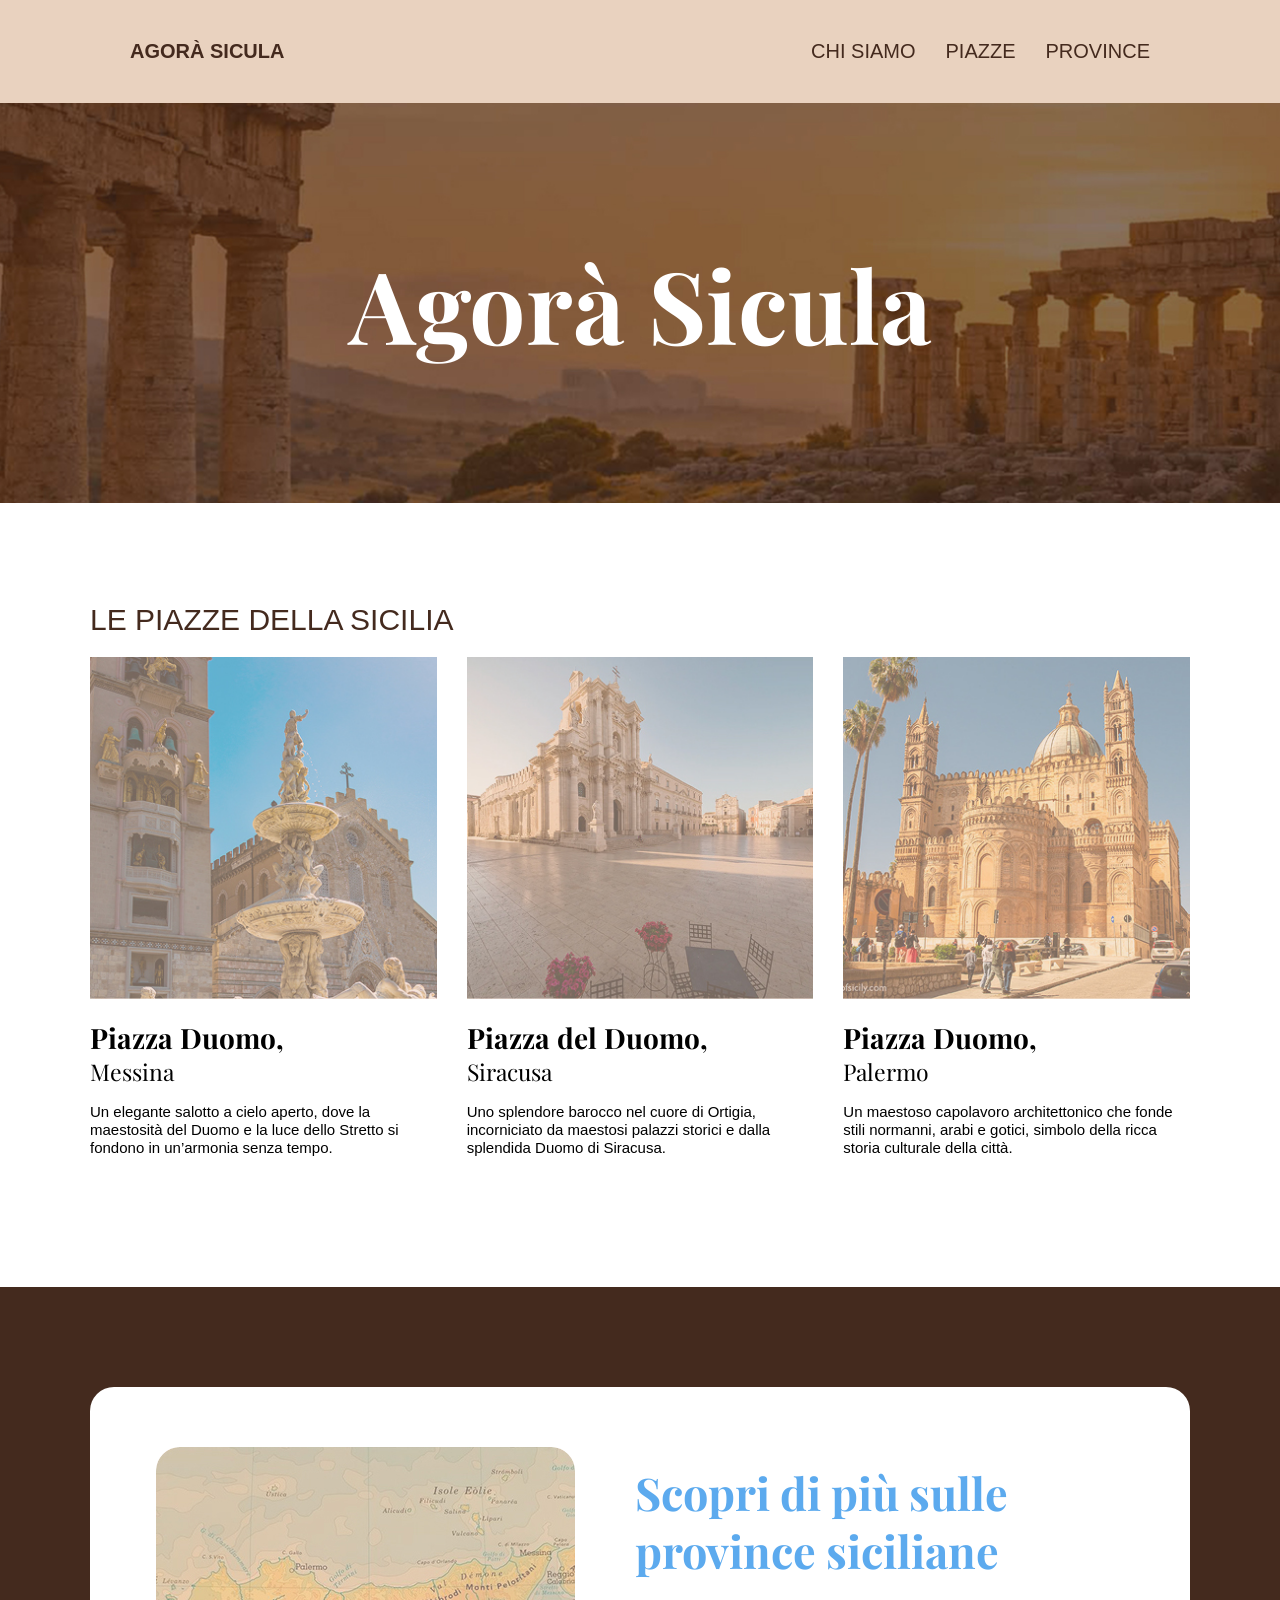
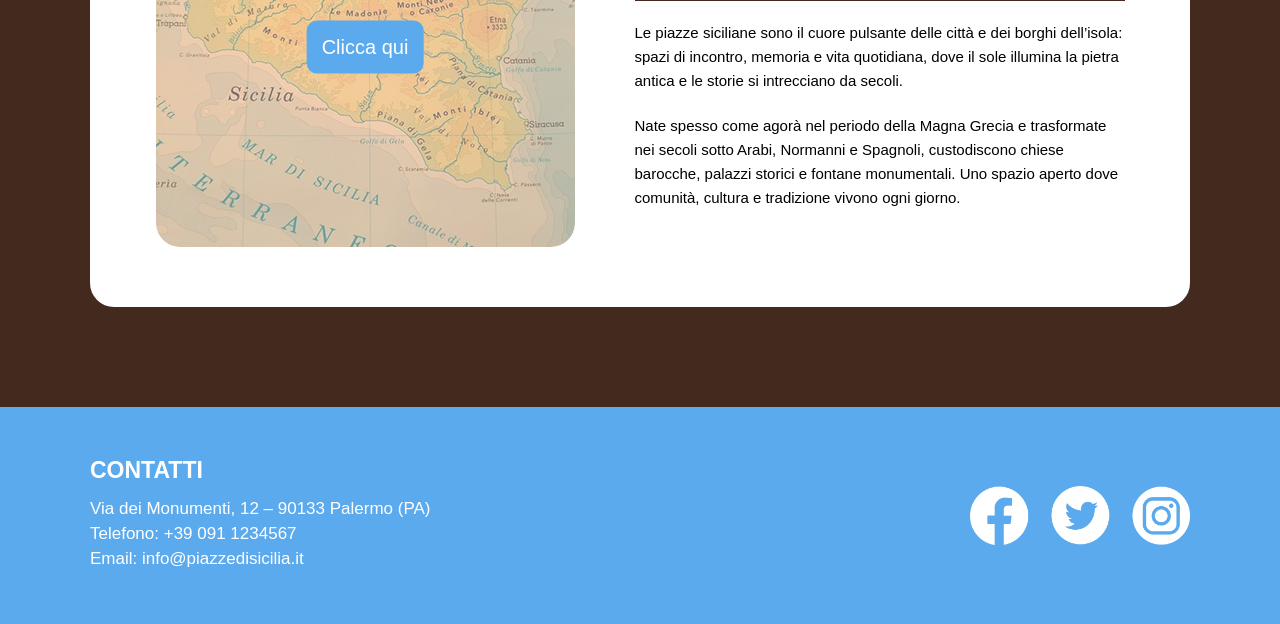
==== index.html @ 69403a04 "Initial commit" ====
<!DOCTYPE html>
<html lang="en">
<head>
    <meta charset="UTF-8">
    <meta name="viewport" content="width=device-width, initial-scale=1.0">
    <title>Agorà Sicula</title>
    <link rel="stylesheet" href="css/style.css">
    <link rel="preconnect" href="https://fonts.googleapis.com">
    <link rel="preconnect" href="https://fonts.gstatic.com" crossorigin>
    <link href="https://fonts.googleapis.com/css2?family=Playfair+Display:ital,wght@0,400..900;1,400..900&display=swap" rel="stylesheet">
</head>
<body>
    <header>    
        <div class="textheader">
            <p><a href="index.html">Agorà Sicula</a></p>
        <nav>
            <ul>
                <li><a href="contatti.html">chi siamo</a></li>
                <li><a href="piazze.html">piazze</a></li>
                <li><a href="province.html">province</a></li>
            </ul>
        </nav> 
        </div>
    </header>
    <main>
        <section class="hero">
         <div class="hero_img">
                <img src="img/hero.jpg" alt="">
            </div>
            <div class="hero_text">
                <h1>Agorà Sicula</h1>
            </div>
        </section>
        <section class="cardhome">
            <h1>Le piazze della Sicilia</h1>
           <div class="card_contenitore">
             <div class="card_item">
                 <div class="card_img">
                        <img src="img/fotohome1.jpg" alt="">
                    </div>
                    <div class="card_text">
                        <h2>Piazza Duomo,</h2>
                        <h3>Messina</h3>
                        <p>Un elegante salotto a cielo aperto, dove la maestosità del Duomo e la luce dello Stretto si fondono in un’armonia senza tempo.</p>
                    </div>
            </div>
             <div class="card_item">
                    <div class="card_img">
                        <img src="img/fotohome2.jpg" alt="">
                    </div>
                    <div class="card_text">
                        <h2>Piazza del Duomo,</h2>
                        <h3>Siracusa</h3>
                        <p>Uno splendore barocco nel cuore di Ortigia, incorniciato da maestosi palazzi storici e dalla splendida Duomo di Siracusa.</p>
                    </div>
                    </div>  
                    <div class="card_item">
                    <div class="card_img">
                        <img src="img/fotohome3.jpg" alt="">
                    </div>
                    <div class="card_text">
                        <h2>Piazza Duomo,</h2>
                        <h3>Palermo</h3>
                        <p>Un maestoso capolavoro architettonico che fonde stili normanni, arabi e gotici, simbolo della ricca storia culturale della città.</p>
                    </div>
           </div>
        </section>
        <section class="info">
            <div class="info_contenitore">
            <div class="info_img">
                <img src="img/CartinaSicilia.jpg" alt="">
                <a href="province.html">Clicca qui</a>
            </div>
            <div class="info_text">
                <h2>Scopri di più sulle province siciliane</h2>
                    <p>Le piazze siciliane sono il cuore pulsante delle città e dei borghi dell’isola: spazi di incontro, memoria e vita quotidiana, dove il sole illumina la pietra antica e le storie si intrecciano da secoli.</p>
                    <p>Nate spesso come agorà nel periodo della Magna Grecia e trasformate nei secoli sotto Arabi, Normanni e Spagnoli, custodiscono chiese barocche, palazzi storici e fontane monumentali. Uno spazio aperto dove comunità, cultura e tradizione vivono ogni giorno.</p>
            </div>
            </div>
        </section>
    </main>
    <footer>
        <div class="footer_contenitore">
            <div class="footer_text">
            <h3>Contatti</h3>
            <p>Via dei Monumenti, 12 – 90133 Palermo (PA)</p>
            <p>Telefono: +39 091 1234567</p>
            <p> Email: info@piazzedisicilia.it</p>
        </div>
            <img src="img/icone.png" alt="">
        </div>
    </footer>
</body>
</html>
---- css/style.css ----
html{
    box-sizing: border-box;
    overscroll-behavior: none;
}

*, *::before, *::after{
    box-sizing: inherit;
}

body{
    margin: 0;
    font-family: Arial, Helvetica, sans-serif;
}

h1, h2, h3, h4, h5, h6, p, ul, ol {
    margin: 0;
    padding: 0;
}

img {
    max-width: 100%;
    display: block;
}

header{
    max-width: 100%;
    background-color: #E9D2BF;
    text-transform: uppercase;
}

a:hover{
    color: #ffffff;
}

.textheader{
    max-width: 1100px;
    margin: 0 auto;
    display: flex;
    justify-content: space-between;
    padding:40px;
    color: #442A1E;
}
header p{
    margin: 0;
    font-size: 20px;
    font-weight: bolder;
}

header nav ul {
    margin: 0;
    padding: 0;
    list-style: none;
    display: flex;
    gap: 30px;
    font-size: 20px;
}

header a {
    color: #442A1E;
    text-decoration: none;
}

.hero {
    position: relative;
    margin-bottom: 100px;
}

.hero_text {
    position: absolute;
    top:0%;
    left: 0%;
    display: flex;
    width: 100%;
    height: 100%;
    justify-content: center;
    align-items: center;
}

.hero_text h1{
    font-family: "Playfair Display", serif;
    font-weight: 700;
    color: #ffffff;
    font-size: 100px;
}

.hero_img img {
    height: 400px;
    width: 100%;
    object-fit: cover;
    object-position: top;
}

.hero_due{
    max-width: 1100px;
    margin: 80px auto;
    position: relative;
}

.hero_due_text{
    font-family: "Playfair Display", serif;
    font-weight: 700;
    font-size: 45px;
    position: absolute;
    top:0%;
    left: 0%;
    display: flex;
    width: 100%;
    height: 100%;
    justify-content: center;
    align-items: center;
    color: white;
}

.hero_due_img img{
    border-radius: 24px;
}

.hero_tre {
    position: relative;
}

.hero_tre_text {
    position: absolute;
    top:0%;
    left: 0%;
    width: 100%;
    height: 100%;
    display: flex;
    flex-direction: column;
    justify-content: center;
    align-items: center;
}

.hero_tre_text h1{
    font-family: "Playfair Display", serif;
    font-weight: 700;
    color: #ffffff;
    font-size: 80px;
    line-height: 1.1;
    margin: 0;
}

.hero_tre_text h2{
    font-family: "Playfair Display", serif;
    font-weight: 400;
    color: #ffffff;
    font-size: 70px;
    line-height: 1.1;
    margin: 0;
}

.divider{
    max-width:1100px;
    margin:100px auto;
    border-top:2px solid #442A1E;
}

.cardhome{
    max-width: 1100px;
    margin: 0 auto;
}

.cardhome h1{
    text-transform: uppercase;
    padding: 0px 0 20px 0;
    font-size: 30px;
    font-weight: lighter;
    color: #442A1E;
}

.card_contenitore {
    display: grid;
    grid-template-columns: repeat(3, 1fr);  
    gap: 30px;
    margin-bottom: 100px;
}

.card_text{
   padding: 20px 0 30px 0;
   margin: 0;
}

.card_text h2{
    font-family: "Playfair Display", serif;
    font-weight: 700;
    font-size: 28px;
}

.card_text h3{
    font-family: "Playfair Display", serif;
    font-weight: 400;
    font-size: 23px;
}

.card_text p {
    font-size: 15px;
    line-height: 1.2;
    margin-top: 1rem;
}

.card_img{
    position: relative;
}

.card_img a{ 
    position: absolute;
    bottom: 10px;
    left: 10px;
    z-index: 1;
    background-color: #5CAAEE;
    font-size: 15px;
    padding: 5px 15px;
    color: #ffffff;
    text-decoration: none;
}

.card_img a:hover {
    color: #442A1E;
}

.content_province{
    max-width: 1100px;
    margin: 0 auto;
    margin-bottom:100px;
}

.content_province_container{
    display: grid;
    grid-template-columns: repeat(2, 1fr);
    gap: 30px;
}

.content_province_text h1{
    font-family: "Playfair Display", serif;
    font-size: 36px;
    line-height: 1.3;
    margin-bottom: 1.3rem;
}

.content_province_text p{
    font-size: 18px;
    line-height: 1.3;
    margin-bottom: 1.3rem;
}

.content_province_img{
    display: flex;
    flex-direction: column;
    gap: 50px;
}

.img_box{
    position: relative;
}

.img_box img{
    width: 100%;
    display: block;
    border-radius: 24px;
}

.content_province_img .img_box{
    width: 100%;
    flex: 1;
}

.img_caption{
    position: absolute;
    bottom: 10px;
    right: 15px;
    color: #ffffff;
    font-size: 14px;
    padding: 4px 8px;
}

.content_centrale_img{
    display: flex;
    gap: 30px;
    margin: 100px 0;
}

.content_centrale_img .img_box{
    flex: 1;
}

.content{
    max-width: 1100px;
    margin: 100px auto;
    display: grid;
    grid-template-columns: 1fr 1fr;
    gap: 30px;
}

.content_text h1{
    font-family: "Playfair Display", serif;
    font-size: 36px;
    line-height: 1.3;
    margin-bottom: 1.3rem;
}

.content_text p{
    font-size: 18px;
    line-height: 1.3;
    margin-bottom: 1.3rem;
}

.contatti p{
    font-size: 18px;
    line-height: 1;
    margin-bottom: 1rem;
}

.content_img img{
    width:100%;
    height:100%;
    object-fit:cover;
    border-radius: 24px;
}

.img_centrale{
    max-width: 1100px;
    margin: 100px auto;
}

.img_centrale img{
    border-radius: 24px;
}

.info{
    background-color: #442A1E;
    padding: 100px 0 100px 0;
}

.info_contenitore{
    background-color: #ffffff;
    padding: 60px;
    border-radius: 24px;
    max-width: 1100px;
    margin: 0 auto;
    display: flex;
    align-items: center;
    justify-content: center;
    gap: 60px;
}

.info_text{
    width: 50%;
}

.info_text h2{
    font-family: "Playfair Display", serif;
    font-weight: 700;
    font-size: 45px;
    color: #5CAAEE;
    line-height: 1.3em;
    margin-bottom: 1.3rem;
}

.info_text h2::after{
    content:"";
    display: block;
    width: 100%;   
    height: 1px;
    background-color: #442A1E;
    margin-top: 20px;
}

.info_text p{
    line-height: 1.6;
    margin-bottom: 1.3rem;
    font-size: 15px;
}

.info_img{
    position: relative;
}

.info_img img{
    width: 100%;
    border-radius: 24px;
}

.info_img a{
    position: absolute;
    z-index: 1;
    background-color: #5CAAEE;
    font-size: 20px;
    padding: 15px;
    border-radius: 10px;
    color: #ffffff;
    text-decoration: none;

    top: 50%;
    left: 50%;
    transform: translate(-50%, -50%);
}

.info_img a:hover {
    color: #442A1E;
}

.info_contatti{
    background-color: #442A1E;
    padding: 80px 0;
}

.info_contatti_contenitore{
    max-width: 1100px;
    margin: 0 auto;
    background-color: #ffffff;
    padding: 60px;
    border-radius: 24px;
}

.info_contatti_item{
    display: flex;
    align-items: flex-start;
    gap: 80px;
}

.info_contatti_text{
    flex:1;
}

.info_contatti_text h2{
    font-family: "Playfair Display", serif;
    font-size: 36px;
    line-height: 1.3;
    margin-bottom: 1.3rem;
}

.info_contatti_text p{
    line-height: 1.3;
    margin-bottom: 1.3rem;
    font-size: 18px;
}

.info_contatti_img{
    flex:1;
}

.info_contatti_img img{
    width: 100%;
    border-radius: 35px;
}

.social{
    margin-top:40px;
}

.social p{
    font-size: 18px;
    line-height: 1;
    margin-bottom: 1rem;
    color: #5CAAEE;
}

.divider_contatti{
    max-width:1100px;
    margin:100px auto;
    border-top:2px solid #442A1E;
}

.contact-form{
    width: 320px;
    display: flex;
    flex-direction: column;
    gap: 20px;
}

.contact-form input,
.contact-form textarea{
    padding: 16px;
    border-radius: 10px;
    border: 2px solid #9c9c9c;
    font-size: 16px;
}

textarea{
  height: 80px;
  resize: none;
}

button{
  padding: 18px;
  border: none;
  border-radius: 10px;
  font-size: 18px;
  font-weight: bold;
  cursor: pointer;
}

.button-blue{
    background-color: #5CAAEE;
    color: white;
    border: none;
    border-radius: 10px;
    font-size: 18px;
    cursor: pointer;
}

.button-beige{
    background-color: #d6c2ad;
    color: white;
    border: none;
    border-radius: 10px;
    font-size: 18px;
    cursor: pointer;
}

.contact-form button:hover{
    background:#442A1E;
}

footer{
    background-color:#5CAAEE;
}

.footer_contenitore{
    max-width: 1100px;
    margin: 0 auto;
    display: flex;
    justify-content: space-between;
    padding: 50px 0 50px 0;
}

footer h3{
    color: #ffffff;
    font-size: 23px;
    text-transform: uppercase;
    margin-bottom: 15px;
}

footer p{
    color: #ffffff;
    margin-bottom: 5px;
    font-size: 17px;
}
footer img{
    max-width: 20%;
    object-fit: scale-down;
}


#lightbox-img{
    width: 100%;
    display: block;
    border-radius: 24px;
}

.lightbox-content{
    position: relative;
    max-width: 90%;
}

#lightbox{
    position: fixed;
    inset: 0;
    background: rgba(0,0,0,0.8);
    display: none;
    justify-content: center;
    align-items: center;
}

#close-lightbox{
    position: absolute;
    top: 10px;
    right: 15px;
    color: white;
    font-size: 36px;
    cursor: pointer;
    font-family: Arial, Helvetica, sans-serif;
    font-weight: 300;
}

#close-lightbox:hover{
    opacity: 0.7;
}

@media (max-width:600px) {
    .textheader{
    flex-direction: column;
    align-items: center;
    gap: 15px;
    padding: 25px;
    text-align: center;
}

header nav ul{
   display: flex;
   justify-content: center;
   flex-wrap: wrap;
   gap: 20px;
   font-size: 13px;
}

.hero_text h1{
    font-size: 50px;
    text-align: center;
}

.hero_img img{
    height: 300px;
}

.hero_due{
    max-width: 92%;
    margin: 40px auto;
}

.hero_due_text{
    font-size: 20px;
    text-align: center;
}

.hero_due_img img{
    border-radius: 14px;
}

.hero_tre_text{
    gap:5px;
    text-align:center;
}

.hero_tre_text h1,
.hero_tre_text h2{
    font-size:45px;
}

.divider{
    width: 90%;
    margin: 60px auto;
}

.content_province_container{
    display: flex;
    flex-direction: column;
    padding: 0 20px;
}

.content_province_text h1{
    font-size: 26px;
}

.content_province_text p{
    font-size: 16px;
}

.content_province_img{
    flex-direction: column;
    gap: 20px;
}

.content_centrale_img{
    padding: 0 20px;
    flex-direction: column;
    gap: 20px;
}

.content_centrale_img img{
    width: 100%;
}

.content{
    grid-template-columns: 1fr;
    gap: 30px;
    margin: 60px auto;
    padding: 0 20px;
}

.content_text h1{
    font-size:26px;
}

.content_text p{
    font-size:16px;
}

.content_img img{
    width:100%;
}

.img_centrale{
    max-width:90%;
    margin: 60px auto;
}

.img_centrale img{
    width:100%;
    border-radius: 14px;
}

.cardhome{
    padding: 0 20px;
}

.cardhome h1{
    padding: 60px 0 20px 0;
    text-align: center;
    font-size: 20px;
}

.card_contenitore{
    grid-template-columns: 1fr; 
    gap: 40px;
}

.card_img{
    aspect-ratio: 4 / 3;   
    overflow: hidden;
}

.card_img img{
    width: 100%;
    height: 100%;
    object-fit: cover;
}

.card_text{
    padding: 20px 0 40px 0;
}

.card_text h2{
    font-size: 35px;
}

.card_text h3{
    font-size: 29px;
}

.card_text p{
    font-size: 17px;
}

.card_img a{ 
    font-size: 20px;
    padding: 7px 17px;
}

.info{
    padding: 60px 20px;
}

.info_contenitore{
    flex-direction: column;
    padding: 40px 25px;
    gap: 40px;
}

.info_text{
    width: 100%;
    text-align: center;
}

.info_text h2{
    font-size: 30px;
}

.info_text h2::after{
    margin: 20px auto 0 auto;
}

.info_img{
    width: 100%;
}

.info_contatti{
    padding: 60px 20px;
}

.info_contatti_contenitore{
    padding: 30px;
}

.info_contatti_text h2{
    font-size: 28px;
}

.info_contatti_text p{
    font-size: 16px;
}

.info_contatti_item{
    flex-direction:column;
    align-items: flex-start;
}

.info_contatti_text,
.info_contatti_img{
    width: 100%;
}

.contact-form{
    width: 100%;
}

.divider_contatti{
    width: 100%;
    margin: 60px auto;
}

.social p{
    font-size: 16px;
}

.contact-form input,
.contact-form textarea{
    padding: 14px;
    font-size: 14px;
}

.button-blue,
.button-beige{
    font-size: 16px;
    padding: 14px;
}

.footer_contenitore{
    flex-direction: column;
    align-items: center;
    text-align: center;
    gap: 30px;
    padding: 40px 20px;
}

footer img{
    max-width: 120px;
}

}
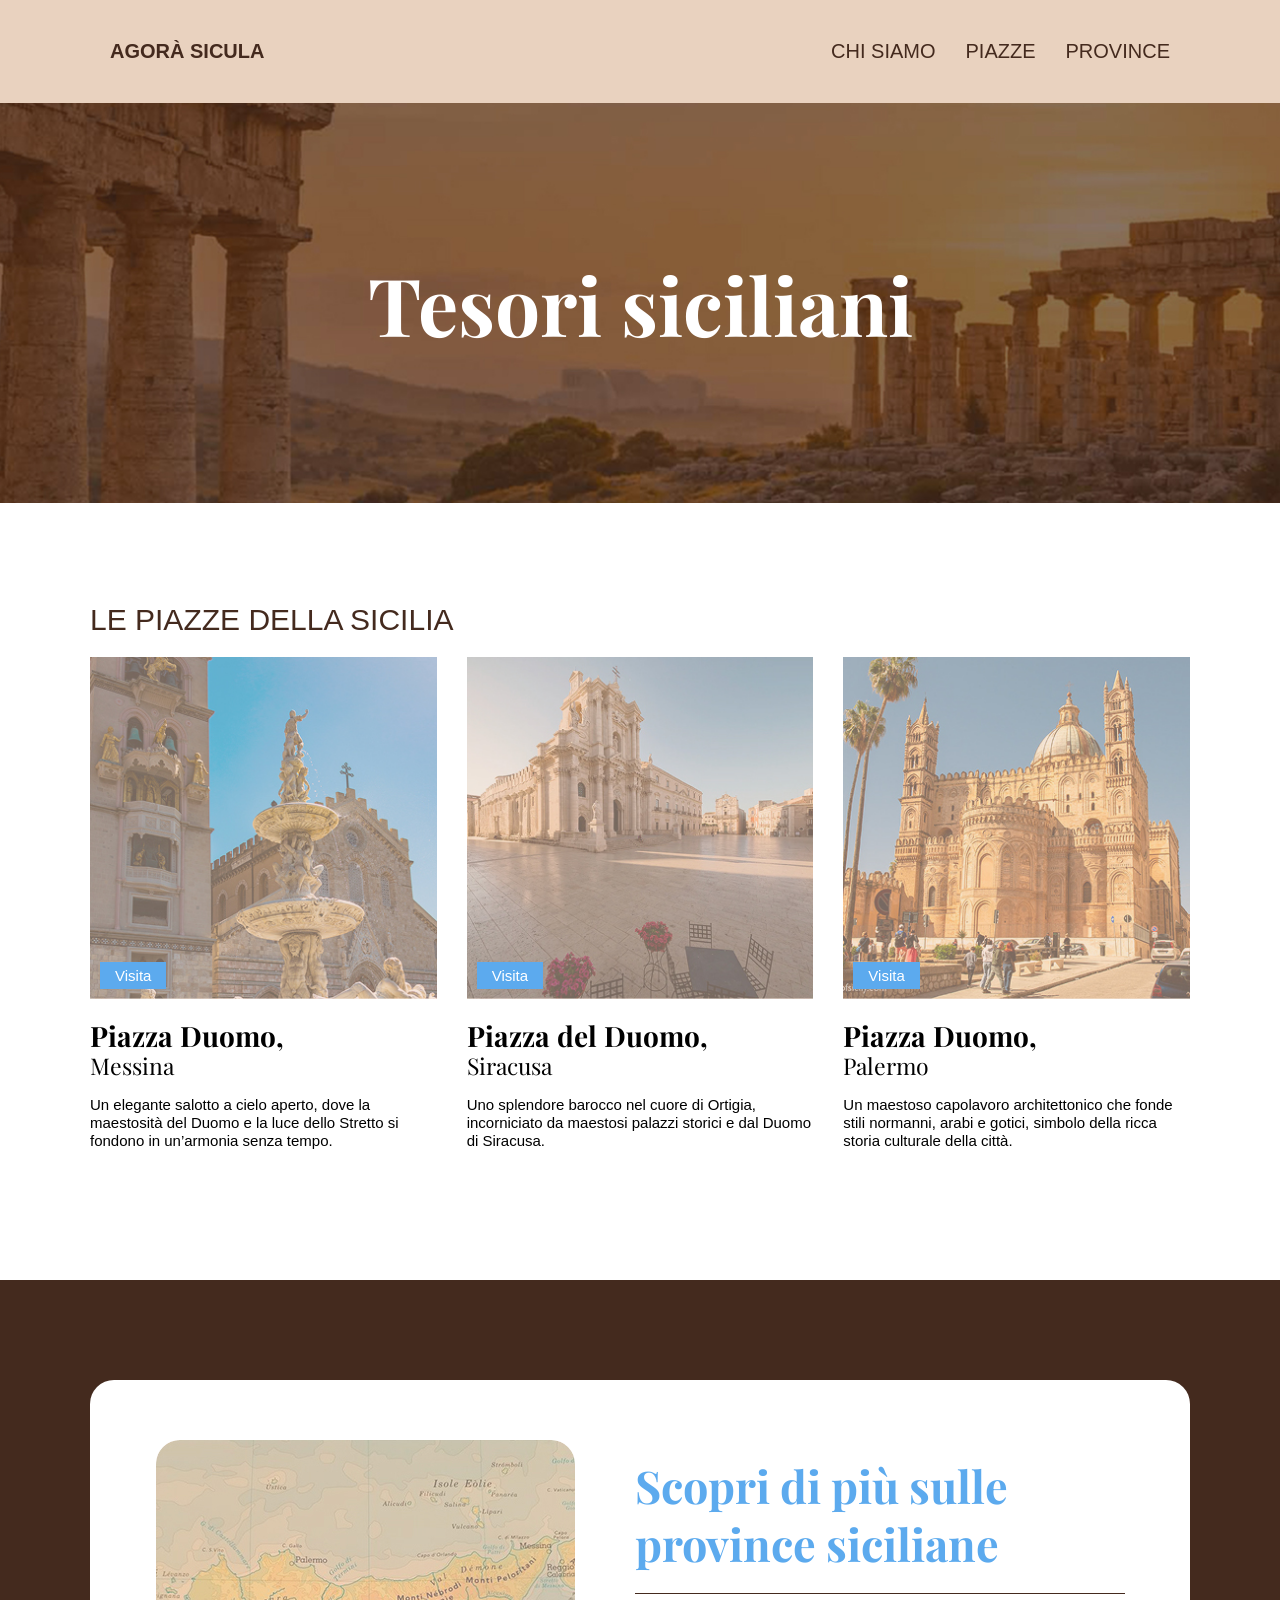
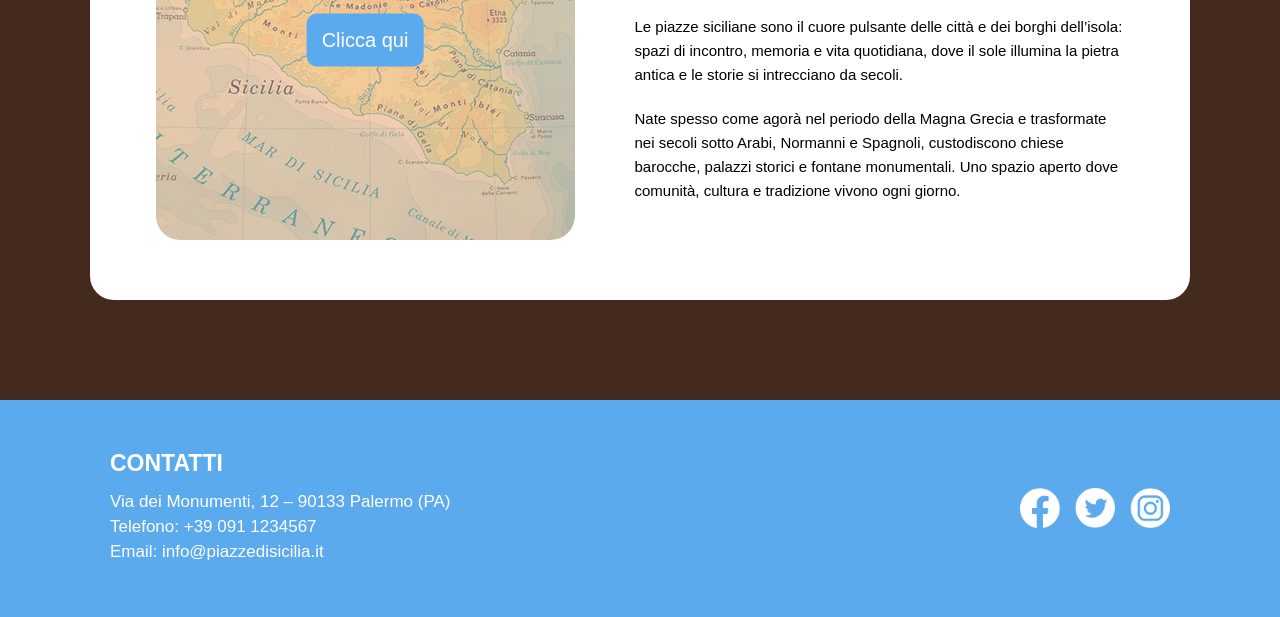
==== commit e449a8f5: "Update index.html" ====
--- a/index.html
+++ b/index.html
@@ -28,43 +28,64 @@
                 <img src="img/hero.jpg" alt="">
             </div>
             <div class="hero_text">
-                <h1>Agorà Sicula</h1>
+                <h1>Tesori siciliani</h1>
             </div>
         </section>
         <section class="cardhome">
-            <h1>Le piazze della Sicilia</h1>
-           <div class="card_contenitore">
-             <div class="card_item">
-                 <div class="card_img">
-                        <img src="img/fotohome1.jpg" alt="">
-                    </div>
-                    <div class="card_text">
-                        <h2>Piazza Duomo,</h2>
-                        <h3>Messina</h3>
-                        <p>Un elegante salotto a cielo aperto, dove la maestosità del Duomo e la luce dello Stretto si fondono in un’armonia senza tempo.</p>
-                    </div>
-            </div>
-             <div class="card_item">
-                    <div class="card_img">
-                        <img src="img/fotohome2.jpg" alt="">
-                    </div>
-                    <div class="card_text">
-                        <h2>Piazza del Duomo,</h2>
-                        <h3>Siracusa</h3>
-                        <p>Uno splendore barocco nel cuore di Ortigia, incorniciato da maestosi palazzi storici e dalla splendida Duomo di Siracusa.</p>
-                    </div>
-                    </div>  
-                    <div class="card_item">
-                    <div class="card_img">
-                        <img src="img/fotohome3.jpg" alt="">
-                    </div>
-                    <div class="card_text">
-                        <h2>Piazza Duomo,</h2>
-                        <h3>Palermo</h3>
-                        <p>Un maestoso capolavoro architettonico che fonde stili normanni, arabi e gotici, simbolo della ricca storia culturale della città.</p>
-                    </div>
-           </div>
-        </section>
+    <h1>Le piazze della Sicilia</h1>
+
+    <div class="card_contenitore">
+
+        <div class="card_item">
+            <a href="piazzamessina.html" class="card_link">
+                <div class="card_img">
+                    <img src="img/fotohome1.jpg" alt="Piazza Duomo Messina">
+                    <p>Visita</p>
+                </div>
+                <div class="card_text">
+                    <h2>Piazza Duomo,</h2>
+                    <h3>Messina</h3>
+                    <p>
+                        Un elegante salotto a cielo aperto, dove la maestosità del Duomo e la luce dello Stretto si fondono in un’armonia senza tempo.
+                    </p>
+                </div>
+            </a>
+        </div>
+
+        <div class="card_item">
+            <a href="piazzasiracusa.html" class="card_link">
+                <div class="card_img">
+                    <img src="img/fotohome2.jpg" alt="Piazza Duomo Siracusa">
+                    <p>Visita</p>
+                </div>
+                <div class="card_text">
+                    <h2>Piazza del Duomo,</h2>
+                    <h3>Siracusa</h3>
+                    <p>
+                        Uno splendore barocco nel cuore di Ortigia, incorniciato da maestosi palazzi storici e dal Duomo di Siracusa.
+                    </p>
+                </div>
+            </a>
+        </div>
+
+        <div class="card_item">
+            <a href="piazzapalermo.html" class="card_link">
+                <div class="card_img">
+                    <img src="img/fotohome3.jpg" alt="Piazza Duomo Palermo">
+                    <p>Visita</p>
+                </div>
+                <div class="card_text">
+                    <h2>Piazza Duomo,</h2>
+                    <h3>Palermo</h3>
+                    <p>
+                        Un maestoso capolavoro architettonico che fonde stili normanni, arabi e gotici, simbolo della ricca storia culturale della città.
+                    </p>
+                </div>
+            </a>
+        </div>
+
+    </div>
+</section>
         <section class="info">
             <div class="info_contenitore">
             <div class="info_img">
--- a/css/style.css
+++ b/css/style.css
@@ -11,6 +11,7 @@
 body{
     margin: 0;
     font-family: Arial, Helvetica, sans-serif;
+    overflow-x: hidden;
 }
 
 h1, h2, h3, h4, h5, h6, p, ul, ol {
@@ -29,18 +30,21 @@
     text-transform: uppercase;
 }
 
-a:hover{
+header a:hover{
     color: #ffffff;
 }
+
 
 .textheader{
     max-width: 1100px;
+    width: 100%;
     margin: 0 auto;
     display: flex;
     justify-content: space-between;
-    padding:40px;
+    padding: 40px 20px;
     color: #442A1E;
 }
+
 header p{
     margin: 0;
     font-size: 20px;
@@ -81,7 +85,7 @@
     font-family: "Playfair Display", serif;
     font-weight: 700;
     color: #ffffff;
-    font-size: 100px;
+    font-size: 80px;
 }
 
 .hero_img img {
@@ -91,33 +95,15 @@
     object-position: top;
 }
 
-.hero_due{
-    max-width: 1100px;
-    margin: 80px auto;
+.hero_tre{
     position: relative;
-}
-
-.hero_due_text{
-    font-family: "Playfair Display", serif;
-    font-weight: 700;
-    font-size: 45px;
-    position: absolute;
-    top:0%;
-    left: 0%;
-    display: flex;
-    width: 100%;
-    height: 100%;
-    justify-content: center;
-    align-items: center;
-    color: white;
-}
-
-.hero_due_img img{
-    border-radius: 24px;
-}
-
-.hero_tre {
-    position: relative;
+    width: 100%;
+    overflow: hidden;
+}
+
+.hero_tre_img img{
+    width: 100%;
+    object-fit: cover;
 }
 
 .hero_tre_text {
@@ -176,6 +162,17 @@
     margin-bottom: 100px;
 }
 
+.card_link {
+    display: block;
+    text-decoration: none;  
+    color: inherit;         
+}
+
+.card_link:hover {
+    color: inherit;         
+    text-decoration: none;
+}
+
 .card_text{
    padding: 20px 0 30px 0;
    margin: 0;
@@ -185,12 +182,14 @@
     font-family: "Playfair Display", serif;
     font-weight: 700;
     font-size: 28px;
+    line-height: 1.2;
 }
 
 .card_text h3{
     font-family: "Playfair Display", serif;
     font-weight: 400;
     font-size: 23px;
+    line-height: 1.2;
 }
 
 .card_text p {
@@ -203,7 +202,7 @@
     position: relative;
 }
 
-.card_img a{ 
+.card_img p{ 
     position: absolute;
     bottom: 10px;
     left: 10px;
@@ -215,7 +214,7 @@
     text-decoration: none;
 }
 
-.card_img a:hover {
+.card_img p:hover {
     color: #442A1E;
 }
 
@@ -522,7 +521,8 @@
     margin: 0 auto;
     display: flex;
     justify-content: space-between;
-    padding: 50px 0 50px 0;
+    align-items: center;
+    padding: 50px 20px;
 }
 
 footer h3{
@@ -537,9 +537,11 @@
     margin-bottom: 5px;
     font-size: 17px;
 }
+
 footer img{
-    max-width: 20%;
-    object-fit: scale-down;
+    width: 150px;   
+    height: auto;
+    object-fit: contain;
 }
 
 
@@ -625,7 +627,7 @@
 
 .hero_tre_text h1,
 .hero_tre_text h2{
-    font-size:45px;
+    font-size:30px;
 }
 
 .divider{
@@ -696,7 +698,7 @@
 }
 
 .cardhome h1{
-    padding: 60px 0 20px 0;
+    padding: 0px 0 20px 0;
     text-align: center;
     font-size: 20px;
 }
@@ -722,20 +724,22 @@
 }
 
 .card_text h2{
-    font-size: 35px;
+    font-size: 25px;
+    line-height: 1.2;
 }
 
 .card_text h3{
-    font-size: 29px;
+    font-size: 20px;
+    line-height: 1.2;
 }
 
 .card_text p{
-    font-size: 17px;
+    font-size: 15px;
 }
 
 .card_img a{ 
-    font-size: 20px;
-    padding: 7px 17px;
+    font-size: 15px;
+    padding: 5px 15px;
 }
 
 .info{
